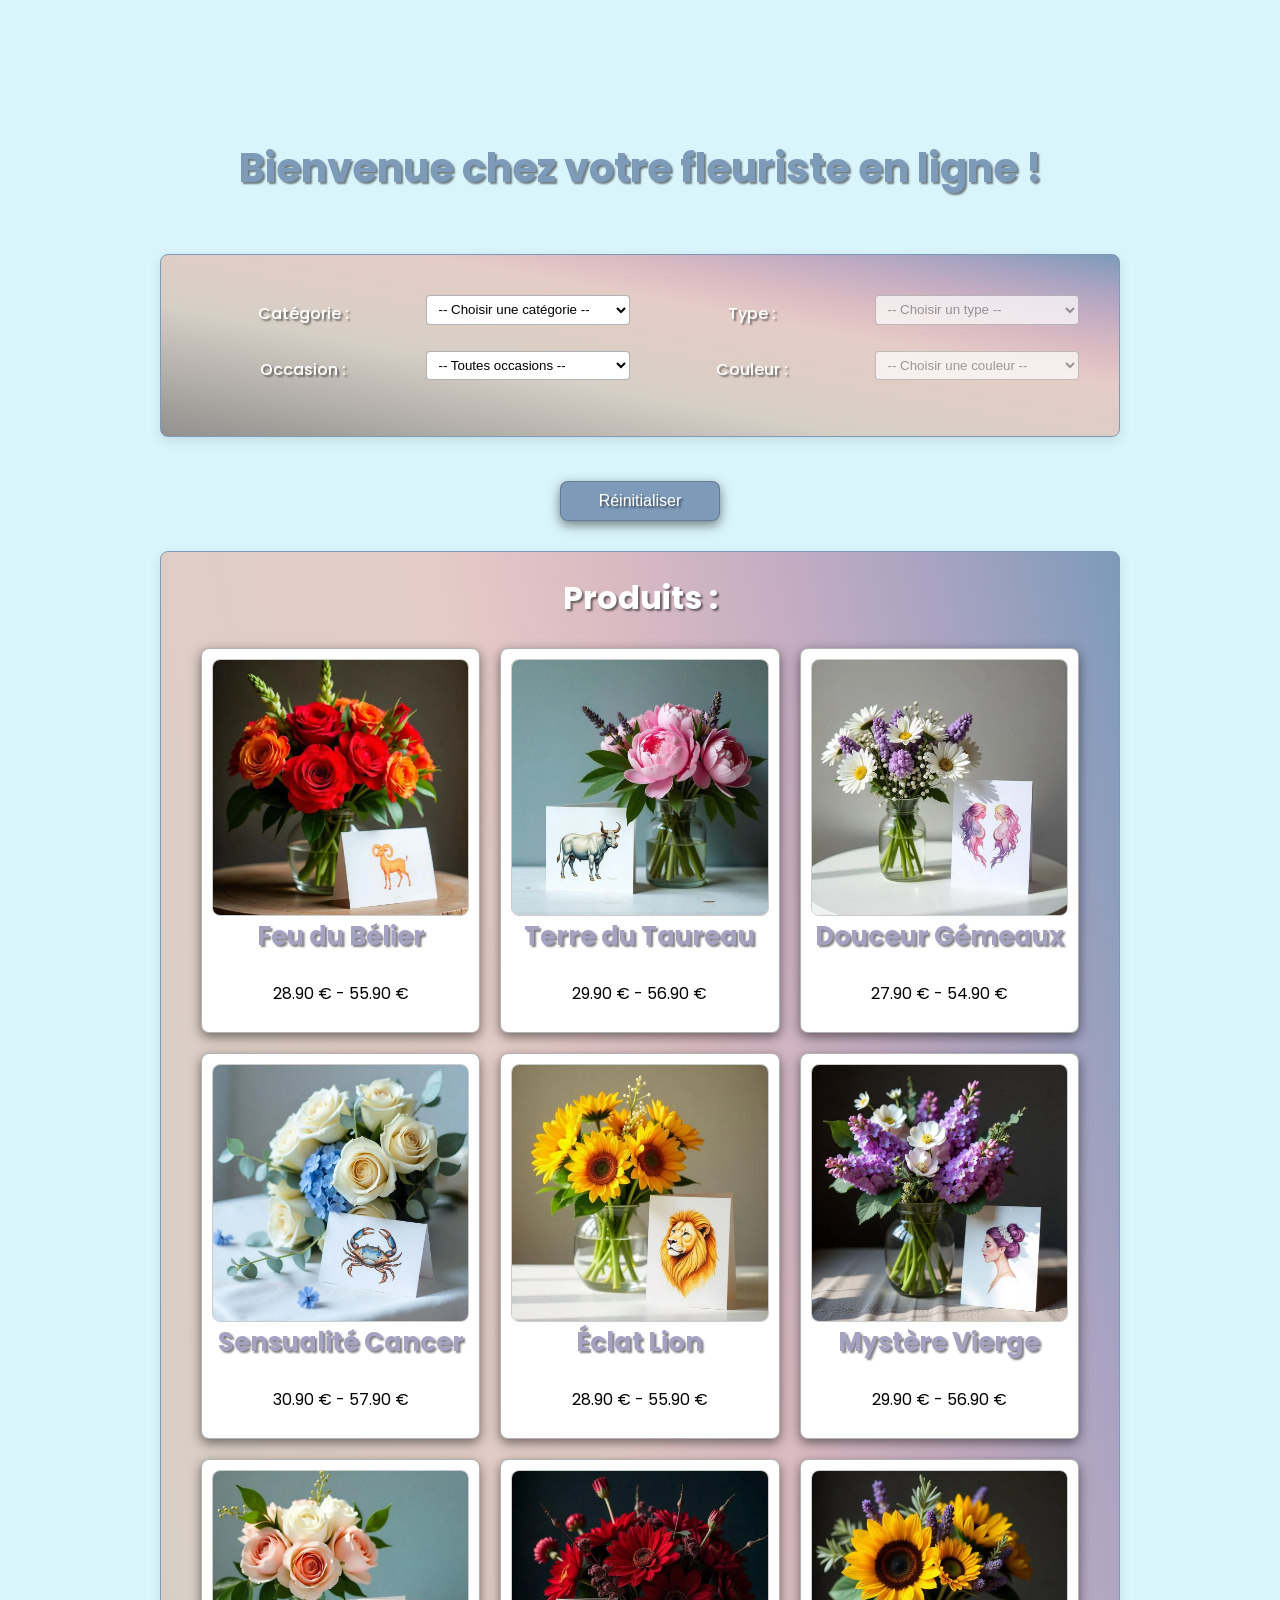
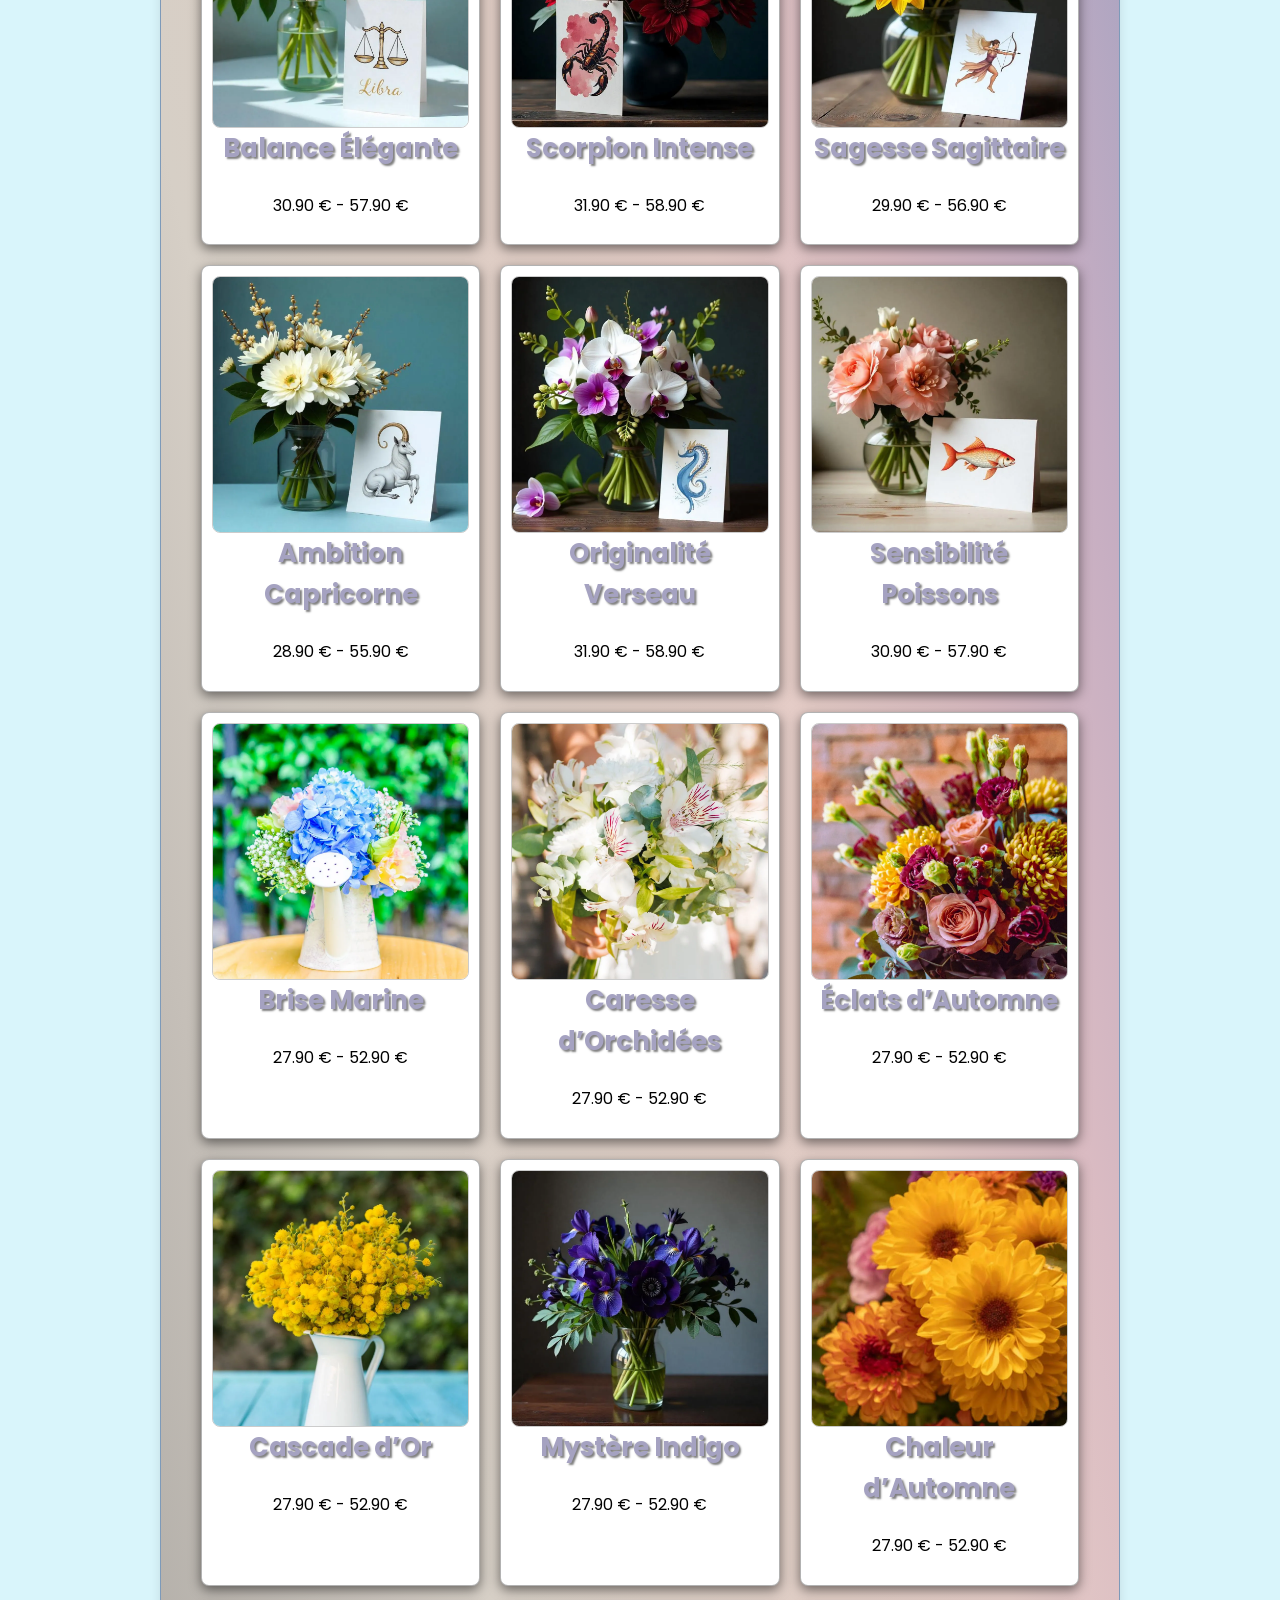
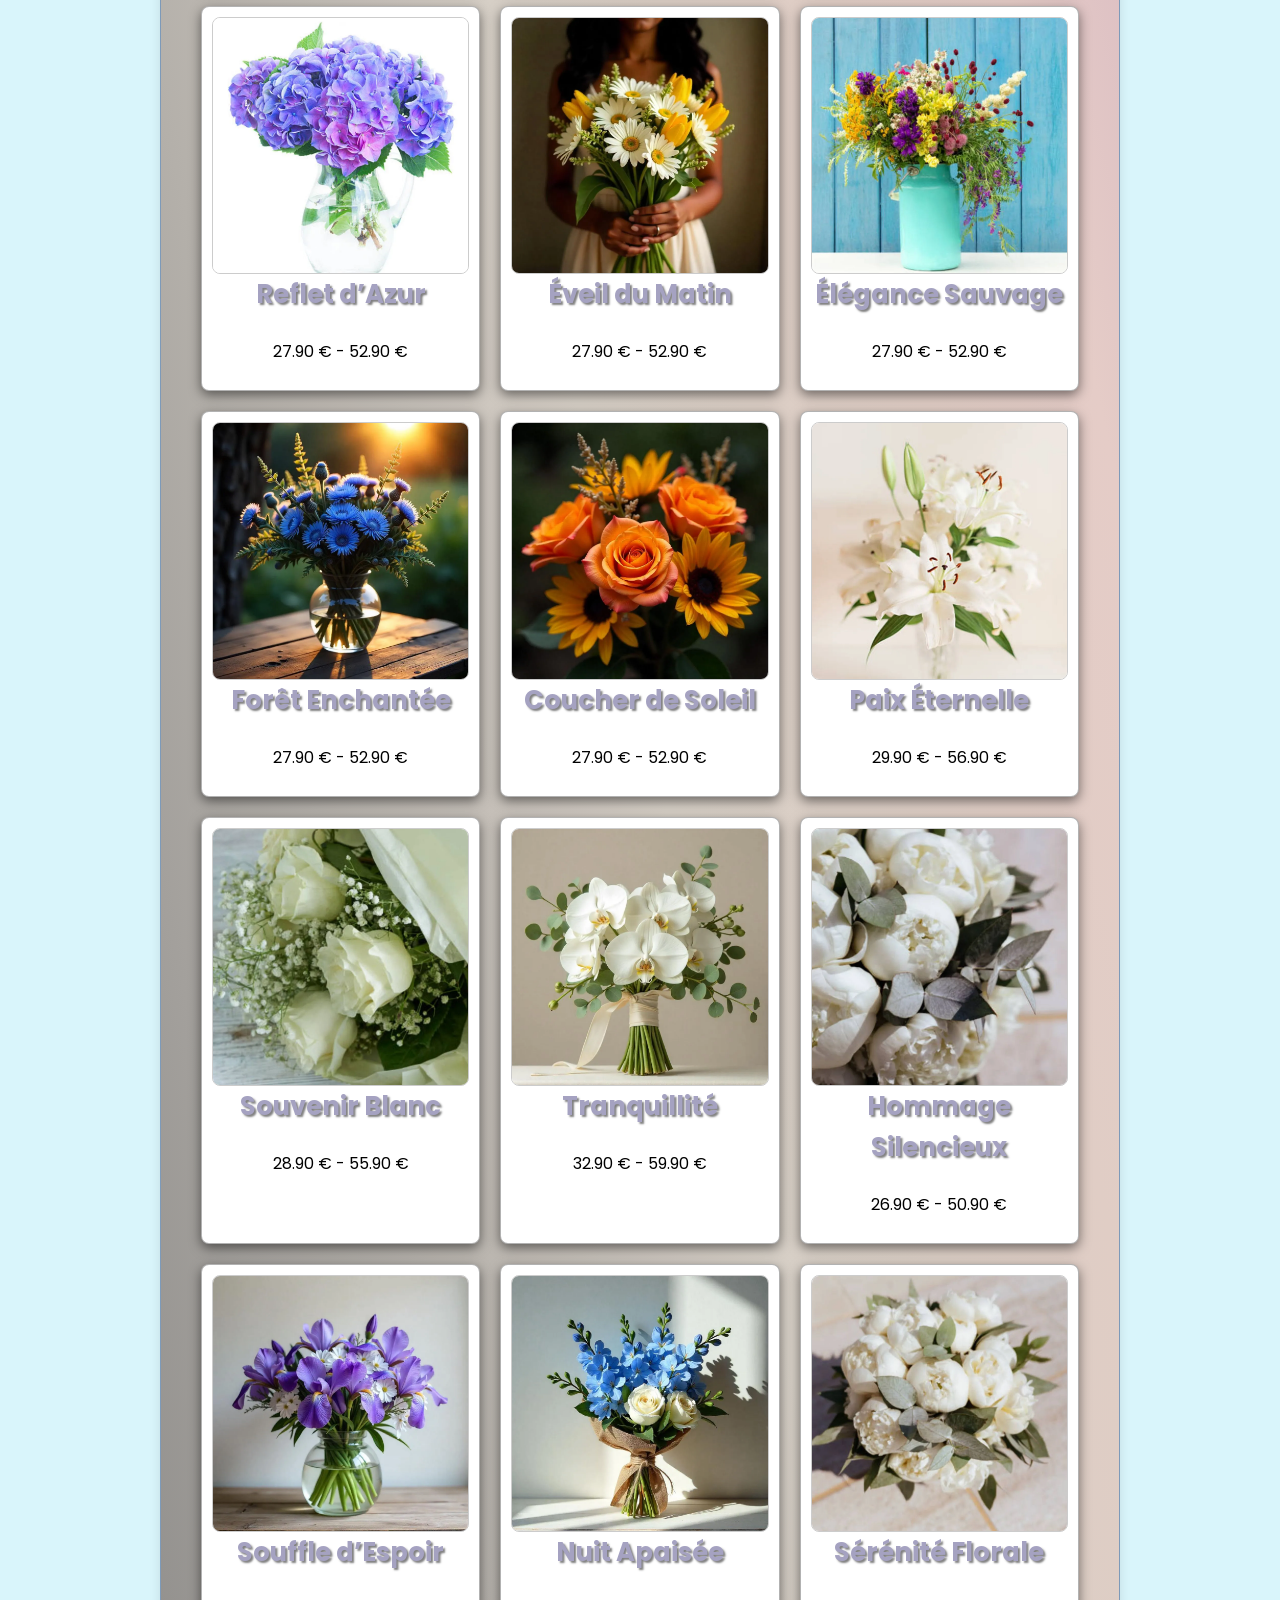
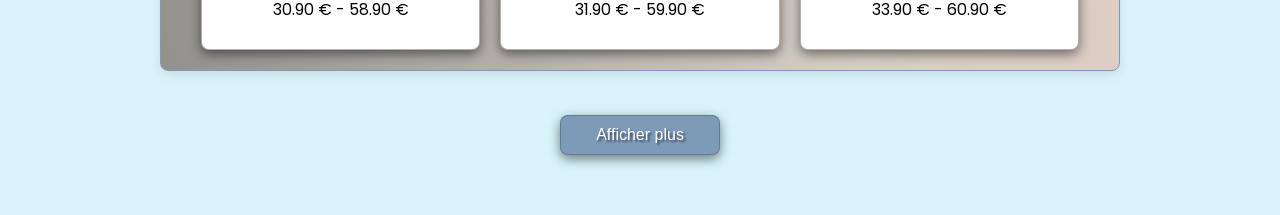
==== index.html @ d62748e7 "Initial commit" ====
<!DOCTYPE html>
<html lang="fr">

<head>
  <meta charset="UTF-8" />
  <meta name="viewport" content="width=device-width, initial-scale=1.0" />

  <!-- Favicons standards -->
  <link rel="icon" type="image/png" sizes="16x16" href="menu-img/favicon-16x16.png" />
  <link rel="icon" type="image/png" sizes="32x32" href="menu-img/favicon-32x32.png" />
  <link rel="icon" type="image/png" sizes="48x48" href="menu-img/favicon-48x48.png" />
  <link rel="icon" type="image/png" sizes="64x64" href="menu-img/favicon-64x64.png" />
  <link rel="icon" type="image/png" sizes="96x96" href="menu-img/favicon-96x96.png" />
  <link rel="icon" type="image/png" sizes="128x128" href="menu-img/favicon-128x128.png" />
  <link rel="icon" type="image/png" sizes="192x192" href="menu-img/favicon-192x192.png" />
  <link rel="icon" type="image/png" sizes="256x256" href="menu-img/favicon-256x256.png" />
  <link rel="icon" type="image/png" sizes="512x512" href="menu-img/favicon-512x512.png" />

  <!-- Apple Touch Icon pour iOS/iPadOS -->
  <link rel="apple-touch-icon" sizes="180x180" href="menu-img/apple-touch-icon.png" />

  <!-- Police -->
  <link rel="preconnect" href="https://fonts.googleapis.com" />
  <link rel="preconnect" href="https://fonts.gstatic.com" crossorigin />
  <link
    href="https://fonts.googleapis.com/css2?family=Poppins:ital,wght@0,100;0,200;0,300;0,400;0,500;0,600;0,700;0,800;0,900;1,100;1,200;1,300;1,400;1,500;1,600;1,700;1,800;1,900&display=swap"
    rel="stylesheet" />

  <title>Florilège - Accueil</title>

  <!-- Feuilles de style principales -->
  <link rel="stylesheet" href="style/header.css" />
  <link rel="stylesheet" href="style/base.css" />
  <link rel="stylesheet" href="style/filtre.css" />

  <!-- Thème saisonnier (CSS + JS) -->
  <script src="script/saisons.js"></script>
  <script>
    function getSeason(date = new Date()) {
      const month = date.getMonth();
      switch (month) {
        case 2:
        case 3:
        case 4:
          return 'printemps';
        case 5:
        case 6:
        case 7:
          return 'ete';
        case 8:
        case 9:
        case 10:
          return 'automne';
        default:
          return 'hiver';
      }
    }

    function chargerTheme(theme) {
      // Supprimer anciennes feuilles de style thème
      const anciensThemes = ['printemps', 'ete', 'automne', 'hiver'];
      anciensThemes.forEach(t => {
        const lien = document.getElementById(`theme-${t}`);
        if (lien) lien.remove();
        const scriptOld = document.getElementById(`script-${t}`);
        if (scriptOld) scriptOld.remove();
      });

      // Ajouter la feuille CSS du thème
      const link = document.createElement('link');
      link.rel = 'stylesheet';
      link.href = `style/${theme}.css`;
      link.id = `theme-${theme}`;
      document.head.appendChild(link);

      // Ajouter le script JS du thème (après DOMContentLoaded)
      window.addEventListener('DOMContentLoaded', () => {
        const script = document.createElement('script');
        script.src = `script/${theme}.js`;
        script.id = `script-${theme}`;
        document.body.appendChild(script);
      });
    }

    document.addEventListener('DOMContentLoaded', () => {
      const themeStocke = localStorage.getItem('theme-saison');
      const themeInitial = themeStocke || getSeason();
      chargerTheme(themeInitial);

      // Si tu as un select dans la navbar avec id 'select-theme'
      const selectTheme = document.getElementById('select-theme');
      if (selectTheme) {
        selectTheme.value = themeInitial;
        selectTheme.addEventListener('change', (e) => {
          const nouveauTheme = e.target.value;
          localStorage.setItem('theme-saison', nouveauTheme);
          chargerTheme(nouveauTheme);
        });
      }
    });
  </script>
</head>

<body class="filtre-container">

  <!-- Message JS désactivé -->
  <noscript>
    <style>
      .no-js-message {
        background-color: #ffd2d2;
        color: #990000;
        text-align: center;
        padding: 1em;
        font-weight: bold;
        font-family: sans-serif;
      }
    </style>
    <p class="no-js-message">⚠️ JavaScript est désactivé. Activez-le pour voir les produits et utiliser le site.</p>
  </noscript>

  <!-- Navbar -->
  <div id="injection-header"></div>

  <!-- Contenu principal -->
  <main role="main" class="section section-hidden">
    <!-- Titre principal -->
    <section class="section section-hidden section-intro">
      <h1>Bienvenue chez votre fleuriste en ligne !</h1>
    </section>

    <!-- Bloc filtre -->
    <section id="filtre-produit" class="section section-color section-filtre">
      <form id="form-filtre">

        <!-- Catégorie -->
        <label for="categorie">Catégorie :</label>
        <select id="categorie" name="categorie" required>
          <option value="">-- Choisir une catégorie --</option>
          <option value="fleurs_fraiches">Fleurs Fraîches</option>
          <option value="fleurs_sechees">Fleurs Séchées</option>
          <option value="plantes">Plantes</option>
          <option value="ambiance_bien_etre">Ambiance & bien être</option>
          <option value="gourmandises">Gourmandises</option>
        </select>

        <!-- Type -->
        <label for="type">Type :</label>
        <select id="type" name="type" disabled>
          <option value="">-- Choisir un type --</option>
        </select>

        <!-- Occasion -->
        <label for="occasion">Occasion :</label>
        <select id="occasion" name="occasion">
          <option value="">-- Toutes occasions --</option>
          <option value="anniversaire">Anniversaire</option>
          <option value="amour">Amour</option>
          <option value="mariage">Mariage</option>
          <option value="felicitations">Félicitations</option>
          <option value="naissance">Naissance</option>
          <option value="remerciements">Remerciements</option>
          <option value="noel">Noël</option>
          <option value="astrologie">Astrologie</option>
          <option value="idees_cadeau">Idées Cadeau</option>
          <option value="deuil">Deuil</option>
        </select>

        <!-- Couleur -->
        <label for="couleur">Couleur :</label>
        <select id="couleur" name="couleur" disabled>
          <option value="">-- Choisir une couleur --</option>
        </select>
      </form>
    </section>

    <section class="section section-hidden boutons-actions">
      <button type="button" id="btn-reset" class="btn btn-theme">Réinitialiser</button>
    </section>

    <!-- Résultats -->
    <section id="resultats" class="section section-color section-resultats">
      <h2>Produits :</h2>
      <div id="liste-produits"></div>
      <p id="message-aucun" style="display: none; color: red;">
        Aucun produit ne correspond à votre recherche.
      </p>
    </section>

    <!-- Afficher plus -->
    <section class="section section-hidden boutons-actions">
      <button type="button" id="btn-afficher-plus" class="btn btn-theme" style="display: none;">
        Afficher plus
      </button>
    </section>
  </main>

  <!-- Pied de page -->
  <footer></footer>

  <!-- Décor -->
  <div class="petal-container"></div>
  <div class="sunflower-container"></div>
  <div class="oak-leaf-container"></div>
  <div class="flake-container"></div>

  <!-- Scripts -->
  <script src="common.js"></script>
  <!-- Scripts Panier Navbar -->
  <script src="script/panier-navbar.js"></script>
  <!-- Scripts -->
  <script src="script/filtre.js"></script>
</body>

</html>
---- style/header.css ----
/* ===============================
  Navbar
=============================== */

.navbar {
  display: flex;
  align-items: center;
  justify-content: flex-start;
  gap: 1em;
  padding: 0.6em 1em;
  width: 100%;
  background-image: var(--bg-gradient);
  background-size: 100vw 100vh;
  background-position: top left;
  background-repeat: no-repeat;
  background-attachment: fixed;
  color: white;
  text-shadow: 2px 2px 2px rgba(0, 0, 0, 0.5);
  box-shadow: 0 4px 12px rgba(0, 0, 0, 0.5);
  position: fixed;
  top: 0;
  left: 0;
  z-index: 1000;
  flex-wrap: nowrap;
}

/* Colonne de gauche : juste le burger */
.zone-gauche {
  display: flex;
  flex-direction: column;
  justify-content: center;
  align-items: flex-start;
  flex-shrink: 0;
}

/* Burger */
.burger {
  font-size: 1.6rem;
  background: none;
  border: none;
  color: white;
  cursor: pointer;
  text-shadow: 2px 2px 2px rgba(0, 0, 0, 0.5);
}

/* Colonne de droite (logo + icônes en 2 lignes) */
.zone-droite {
  display: flex;
  flex-direction: column;
  flex-grow: 1;
  justify-content: center;
}

/* Ligne 1 : logo image + texte */
.ligne-haut {
  display: flex;
  align-items: center;
  gap: 0.6em;
  flex-wrap: wrap;
}

.logo-image img {
  height: 40px;
}

.logo-texte {
  font-size: 1.8em;
  font-weight: 600;
  color: white;
  text-decoration: none;
}

/* Ligne 2 : saisons + icônes */
.ligne-bas {
  display: flex;
  justify-content: flex-end;
  align-items: center;
  gap: 0.6em;
  flex-wrap: wrap;
  margin-top: 0.2em;
}

.selecteur-saison {
  display: flex;
  align-items: center;
  gap: 0.3em;
  font-size: 0.9em;
}

.selecteur-saison select {
  background-color: transparent;
  color: white;
  border: 1px solid rgba(255, 255, 255, 0.3);
  border-radius: 4px;
  padding: 0.35em 0.5em;
  font-size: 0.9em;
  text-shadow: 2px 2px 2px rgba(0, 0, 0, 0.5);
  cursor: pointer;
}

/* Icônes */
.icone-compte,
.icone-panier {
  font-size: 1.2em;
  color: white;
  text-decoration: none;
}

#compteur-panier {
  border: 1px solid #e0e0e0;
  color: white;
  font-weight: bold;
  border-radius: 50%;
  padding: 0.2em 0.6em;
  font-size: 0.9em;
}

/* ======= VERSION GRAND ÉCRAN > 615px ======= */
@media screen and (min-width: 616px) {
  .navbar {
    flex-direction: row;
    align-items: center;
  }

  .zone-droite {
    flex-direction: row;
    justify-content: space-between;
    align-items: center;
  }

  .ligne-haut {
    flex-direction: row;
    align-items: center;
    gap: 0.6em;
  }

  .ligne-bas {
    flex-direction: row;
    align-items: center;
    gap: 0.6em;
    margin-top: 0;
    /* supprime l'espacement vertical inutile */
  }
}

/* ======= VERSION PETIT ÉCRAN < 615px ======= */
@media screen and (max-width: 615px) {
  .navbar {
    flex-direction: row;
    align-items: stretch;
  }

  .zone-droite {
    flex-grow: 1;
    display: flex;
    flex-direction: column;
    justify-content: center;
  }

  .ligne-haut {
    display: flex;
    justify-content: flex-start;
    align-items: center;
    gap: 0.4em;
  }

  .ligne-bas {
    display: flex;
    justify-content: flex-end;
    align-items: center;
    gap: 0.6em;
    margin-top: 0.3em;
  }

  .logo-texte {
    font-size: 1.4em;
  }

  .selecteur-saison select {
    font-size: 0.85em;
    padding: 0.3em 0.5em;
  }
}

/* ===============================
  Menu latéral
=============================== */

.side-menu {
  position: fixed;
  top: 3.75rem;
  left: 0;
  width: 275px;
  height: calc(100% - 3.75rem);
  padding: 2rem 1rem;
  transform: translateX(0);
  transition: transform 0.3s ease;
  z-index: 999;
  box-shadow: 0 4px 12px rgba(0, 0, 0, 0.5);
}

.logo-menu {
  display: block;
  margin: 0 auto;
  max-width: 100%;
  /* ← ajuste cette valeur selon le rendu souhaité */
  max-height: 90px;
  height: auto;
}

.side-menu.hidden {
  transform: translateX(-100%);
}

.side-menu ul {
  padding: 0;
}

.side-menu li {
  margin-bottom: 1rem;
}

.side-menu a {
  display: block;
  /* ← AJOUTÉ */
  width: 100%;
  background: transparent;
  border: none;
  color: white;
  font-size: 1.2rem;
  text-align: center;
  padding: 0.5rem 1rem;
  cursor: pointer;
  text-decoration: none;
  transition: background 0.3s;
  text-shadow: 2px 2px 2px rgba(0, 0, 0, 0.5);
}

.side-menu a:hover {
  background-color: rgba(255, 255, 255, 0.1);
  border-radius: 8px;
}

@media screen and (max-width: 600px) {
  .side-menu {
    top: 3rem;
    height: calc(100% - 3rem);
  }
}

@media screen and (max-width: 500px) {
  .side-menu {
    width: 100%;
  }
}
---- style/base.css ----
:root {
  /* ===== Couleurs Générales ===== */
  --blanc: #ffffff;
  --noir: #000000;
  --gris-texte-principal: #333;
  --gris-texte-secondaire: #4b4b4b;
  --gris-foncé: #444;

  /* ===== Couleurs Boutons & Alerte ===== */
  --btn-texte: #ffffff;
  --btn-fond: #000000;
  /* à ajuster selon ton thème */
  --btn-hover-border: rgba(0, 0, 0, 0.4);
  --btn-border: rgba(0, 0, 0, 0.2);

  --popup-bg: #ffd2d2;
  --popup-texte: #990000;
  --popup-btn-bg: #990000;
  --popup-btn-hover: #cc0000;
  --popup-border: #990000;

  /* ===== Ombres ===== */
  --box-shadow-standard: 0 4px 12px rgba(0, 0, 0, 0.5);
  --box-shadow-clair: 0 4px 12px rgba(0, 0, 0, 0.1);
  --text-shadow: 2px 2px 2px rgba(0, 0, 0, 0.5);

  /* ===== Fontes & Texte ===== */
  --font-family-base: 'Poppins', sans-serif;
  --font-size-base: 16px;
  --line-height-base: 1.6;

  --h1-size: 2.5rem;
  --h2-size: 2rem;
  --h3-size: 1.6rem;
  --h4-size: 1.3rem;
  --h5-size: 1.1rem;
  --h6-size: 1rem;

  /* ===== Spacing & Layout ===== */
  --body-padding: 1rem;
  --main-max-width: 1000px;
  --section-padding: 20px;
  --section-radius: 8px;
  --table-padding-cell: 0.8rem 1rem;
  --btn-height: 40px;
  --btn-padding: 8px 16px;
  --gap-standard: 20px;
  --margin-h1-top: 6rem;
  --margin-h-bottom: 1.5rem;
  --margin-p-bottom: 1rem;
  --margin-table-top: 1.5rem;

  /* ===== Border Radius ===== */
  --radius-small: 6px;
  --radius-medium: 8px;

  /* ===== Responsive Breakpoints ===== */
  --breakpoint-large: 1000px;
  --breakpoint-medium: 768px;
  --breakpoint-small: 500px;

  /* ===== Autres ===== */
  --transition-btn: box-shadow 0.3s ease, border-color 0.3s ease, transform 0.2s ease, background-color 0.3s ease;
  --transition-opacity: opacity 0.4s ease;
}

/* ===============================
   BASE CSS COMMUN À TOUT LE SITE
================================== */

/* ----- Variables CSS ----- */
:root {
  /* Couleurs principales */
  --blanc: #ffffff;
  --noir: #000000;

  /* Couleurs de texte/thème */
  --theme-texte: #333;
  --texte-gris-foncé: #4b4b4b;

  /* Ombres */
  --box-shadow-standard: 0 4px 12px rgba(0, 0, 0, 0.5);
  --text-shadow: 2px 2px 2px rgba(0, 0, 0, 0.5);

  /* Padding */
  --body-padding: 1rem;
}

/* ----- Reset de base ----- */
* {
  margin: 0;
  padding: 0;
  box-sizing: border-box;
}

/* ----- Corps de page ----- */
body {
  font-family: 'Poppins', sans-serif;
  color: var(--theme-texte, #333);
  font-size: 16px;
  line-height: 1.6;
  margin: 0;
  padding: 0 20px;
  display: flex;
  flex-direction: column;
  align-items: center;
}

/* Main centré et contenu fluide */
main {
  width: 100%;
  max-width: 1000px;
  margin: 40px auto;
}

/* Section générique pour toutes les sections */
.section {
  width: 100%;
  max-width: 1000px;
  margin: 0 auto 10px;
  padding: 20px;
  border-radius: 8px;
  text-align: center;
}

.section-color {
  box-shadow: 0 4px 12px rgba(0, 0, 0, 0.1);
}

.section-hidden {
  background: transparent;
  border: none;
  box-shadow: none;
}

/* ----- Titres ----- */
h1,
h2,
h3,
h4,
h5,
h6 {
  text-align: center;
  margin-bottom: 1.5rem;
  text-shadow: 2px 2px 2px rgba(0, 0, 0, 0.5);
}

h1 {
  font-size: 2.5rem;
  margin-top: 6rem;
}

h2 {
  font-size: 2rem;
}

h3 {
  font-size: 1.6rem;
}

h4 {
  font-size: 1.3rem;
}

h5 {
  font-size: 1.1rem;
}

h6 {
  font-size: 1rem;
}

/* ----- Paragraphes et texte ----- */
p {
  margin-bottom: 1rem;
}

/* ----- Classes utilitaires ----- */
.weight-100 {
  font-weight: 100;
}

.weight-200 {
  font-weight: 200;
}

.weight-300 {
  font-weight: 300;
}

.weight-400 {
  font-weight: 400;
}

.weight-500 {
  font-weight: 500;
}

.weight-600 {
  font-weight: 600;
}

.weight-700 {
  font-weight: 700;
}

.weight-800 {
  font-weight: 800;
}

.weight-900 {
  font-weight: 900;
}

.italic {
  font-style: italic;
}

/* ----- Listes ----- */
ul,
ol {
  list-style: none;
  /* Pour éviter l'indentation laissée par défaut */
  padding-left: 0;
  /* Pour un rendu net */
  margin-left: 0;
}

/* ----- Liens ----- */
a {
  text-decoration: none;
  cursor: pointer;
}

/* ================================
   Tableau de base
================================== */
.table-tarifs {
  width: 100%;
  border-collapse: separate;
  border-spacing: 0;
  margin-top: 1.5rem;
  font-size: 1rem;
  border-radius: 8px;
  overflow: hidden;
  box-shadow: 0 4px 12px rgba(0, 0, 0, 0.5);
}

.table-tarifs thead {
  color: white;
  text-align: center;
  text-shadow: 2px 2px 2px rgba(0, 0, 0, 0.5);
}

.table-tarifs tbody tr {
  color: #444;
  text-align: center;
}

.table-tarifs th,
.table-tarifs td {
  padding: 0.8rem 1rem;
  text-align: center;
  vertical-align: middle;
}

/* Coins arrondis */
.table-tarifs tr:first-child th:first-child {
  border-top-left-radius: 8px;
}

.table-tarifs tr:first-child th:last-child {
  border-top-right-radius: 8px;
}

.table-tarifs tr:last-child td:first-child {
  border-bottom-left-radius: 8px;
}

.table-tarifs tr:last-child td:last-child {
  border-bottom-right-radius: 8px;
}

/* Responsive */
@media screen and (max-width: 768px) {
  .table-tarifs {
    width: 100%;
    border-collapse: collapse;
  }

  .table-tarifs thead {
    display: none;
  }

  .table-tarifs tr {
    display: block;
    margin-bottom: 1em;
    border-bottom: 1px solid #ddd;
    padding-bottom: 1em;
  }

  .table-tarifs td {
    display: flex;
    justify-content: space-between;
    align-items: center;
    padding-left: 1rem;
    padding-right: 1rem;
    border: none;
    width: 100%;
  }

  .table-tarifs td::before {
    content: attr(data-label);
    font-weight: bold;
    flex: 1;
    text-align: left;
    padding-right: 1em;
  }

  .table-tarifs td img {
    max-width: 60px;
    height: auto;
  }
}

@media screen and (max-width: 500px) {
  .table-tarifs thead {
    display: none;
  }

  .table-tarifs,
  .table-tarifs tbody,
  .table-tarifs tr,
  .table-tarifs td {
    display: block;
    width: 100%;
  }

  .table-tarifs tr {
    margin-bottom: 1rem;
    border-radius: 8px;
    padding: 1em;
    box-shadow: var(--ombre-portee, 0 2px 8px rgba(0, 0, 0, 0.2));
  }

  .table-tarifs td {
    display: flex;
    justify-content: flex-start;
    align-items: center;
    padding: 0.4em 0;
    position: relative;
  }

  .table-tarifs td::before {
    content: attr(data-label);
    font-weight: 500;
    flex: 0 0 40%;
    text-align: right;
    margin-right: 0.5rem;
  }

  .table-tarifs input[type="number"] {
    width: 70px;
  }

  .table-tarifs img {
    max-width: 80px;
    height: auto;
    border-radius: 8px;
    margin: 0;
    box-shadow: none;
    border: none;
  }
}

/* ----- Boutons génériques ----- */
.btn {
  display: flex;
  justify-content: center;
  align-items: center;
  padding: 8px 16px;
  height: 40px;
  color: white;
  text-shadow: 2px 2px 2px rgba(0, 0, 0, 0.5);
  text-align: center;
  border-radius: 8px;
  font-size: 1rem;
  border: 1px solid rgba(0, 0, 0, 0.2);
  box-shadow: 0 4px 12px rgba(0, 0, 0, 0.5);
  cursor: pointer;
  transition: box-shadow 0.3s ease, border-color 0.3s ease, transform 0.2s ease, background-color 0.3s ease;
}

.btn:hover {
  transform: translateY(-2px);
  box-shadow: 0 4px 12px rgba(0, 0, 0, 0.5);
  border-color: rgba(0, 0, 0, 0.4);
}


/* ----- Conteneur de boutons ----- */
.boutons-actions {
  display: flex;
  justify-content: center;
  gap: 20px;
  margin-top: 1.5rem;
  flex-wrap: nowrap;
  align-items: center;
}

.boutons-actions .btn {
  min-width: 160px;
  width: auto;
}

/* Responsive  */
@media (max-width: 1000px) {
  .boutons-actions {
    flex-direction: column;
    align-items: center;
    gap: 1rem;
  }

  .boutons-actions .btn {
    min-width: auto;
    width: 100%;
    max-width: 300px;
  }
}

/* Petits écrans (≤ 768px) */
@media (max-width: 768px) {
  .boutons-actions {
    align-items: stretch;
  }

  .boutons-actions .btn {
    max-width: none;
  }
}

/* Mobiles (≤ 500px) */
@media (max-width: 500px) {
  .boutons-actions .btn {
    padding: 12px 20px;
    font-size: 1.1rem;
    width: 100%;
  }
}

/* ----- Images ----- */
.section img {
  max-width: 100%;
  height: auto;
  display: block;
  margin: 2em auto;
  border-radius: 8px;
  box-shadow: 0 4px 12px rgba(0, 0, 0, 0.5);
}

/* ==============================
  Formulaire de paiement
================================= */

/* ---- Étiquettes ---- */
form label {
  display: block;
  margin-bottom: 0.5rem;
  font-weight: 500;
}

/* ---- Champs de formulaire ---- */
form input,
form select,
form textarea {
  width: 100%;
  padding: 0.6rem;
  margin-bottom: 1rem;
  border: 1px solid rgba(0, 0, 0, 0.2);
  border-radius: 8px;
}

/* =============================
   Message Popup
=============================== */
.custom-alert {
  position: fixed;
  top: 30px;
  left: 50%;
  transform: translateX(-50%);
  background-color: #ffd2d2;
  color: #990000;
  padding: 1rem 2rem;
  border-radius: 8px;
  border: 1px solid #990000;
  font-weight: bold;
  z-index: 9999;
  opacity: 0;
  transition: opacity 0.4s ease;
}

.custom-alert.visible {
  opacity: 1;
}

.custom-alert .btn {
  padding: 0.5rem 1rem;
  background-color: #990000;
  color: white;
  border: none;
  border-radius: 6px;
  cursor: pointer;
  font-weight: bold;
  transition: background-color 0.3s ease;
}

.custom-alert .btn:hover {
  background-color: #cc0000;
}

.custom-alert .alert-buttons {
  display: flex;
  justify-content: center;
  gap: 1rem;
  margin-top: 1rem;
}

@media (max-width: 768px) {
  .custom-alert .alert-buttons {
    flex-direction: column;
    align-items: center;
  }

  .custom-alert .btn {
    width: 100%;
    max-width: 200px;
  }
}

/* =============================
   Responsive
=============================== */

@media (max-width: 768px) {
  main {
    padding: 1rem;
  }

  h1,
  h2 {
    text-align: center;
  }

  .page-fiche main.fiche-produit-wrapper {
    flex-direction: column;
    align-items: center;
  }

  .page-fiche .product-image,
  .page-fiche .product-details {
    flex: 1 1 100%;
    max-width: 100%;
  }
}
---- style/filtre.css ----
/* ============================
   FORMULAIRE DE FILTRE PRODUITS
============================ */

.section-filtre form {
  max-width: 1000px;
  margin: 0 auto;
  padding: 20px;
  display: grid;
  grid-template-columns: repeat(4, 1fr);
  gap: 10px 20px;
  align-items: center;
  border-radius: 8px;
}

.section-filtre label {
  font-weight: 500;
  text-align: center;
  color: white;
  text-shadow: 2px 2px 2px rgba(0, 0, 0, 0.5);
}

.section-filtre select {
  width: 100%;
  padding: 5px;
  box-sizing: border-box;
}

#form-filtre select {
  border: 1px solid rgba(0, 0, 0, 0.3);
  border-radius: 4px;
  padding: 0.4em 0.6em;
  background: white;
}

/* ============================
   RÉSULTATS DES PRODUITS
============================ */

.section-resultats #liste-produits {
  margin-top: 20px;
  display: grid;
  grid-template-columns: repeat(auto-fill, minmax(240px, 1fr));
  gap: 20px;
  padding: 0 20px;
}

.section-resultats #liste-produits a {
  color: black;
  text-decoration: none;
  display: block;
  border: 1px solid rgba(0, 0, 0, 0.3);
}

.section-resultats .produit {
  border: 1px solid #ddd;
  padding: 10px;
  background: white;
  border-radius: 8px;
  box-shadow: 0 4px 12px rgba(0, 0, 0, 0.5);
  transition: transform 0.3s ease, box-shadow 0.3s ease;
}

.section-resultats .produit:hover {
  transform: scale(1.03);
  box-shadow: 0 6px 16px rgba(0, 0, 0, 0.2);
}

.section-resultats .produit img {
  max-width: 100%;
  border-radius: 8px;
  border: 1px solid #e0e0e0;
  border: 1px solid rgba(0, 0, 0, 0.2);
  margin: 0 !important;
  box-shadow: none !important;
}

.section-resultats #message-aucun {
  font-weight: bold;
  margin-top: 20px;
  color: red;
}

/* ============================
   RESPONSIVE DESIGN
============================ */

@media (max-width: 1024px),
(max-width: 768px),
(max-width: 480px) {
  .section-filtre form {
    grid-template-columns: 1fr;
    gap: 10px 0;
    padding: 0 20px;
    margin: 20px auto;
  }

  .section-filtre label {
    font-weight: 500;
    text-align: left;
  }

  .section-filtre select {
    width: 100%;
  }
}
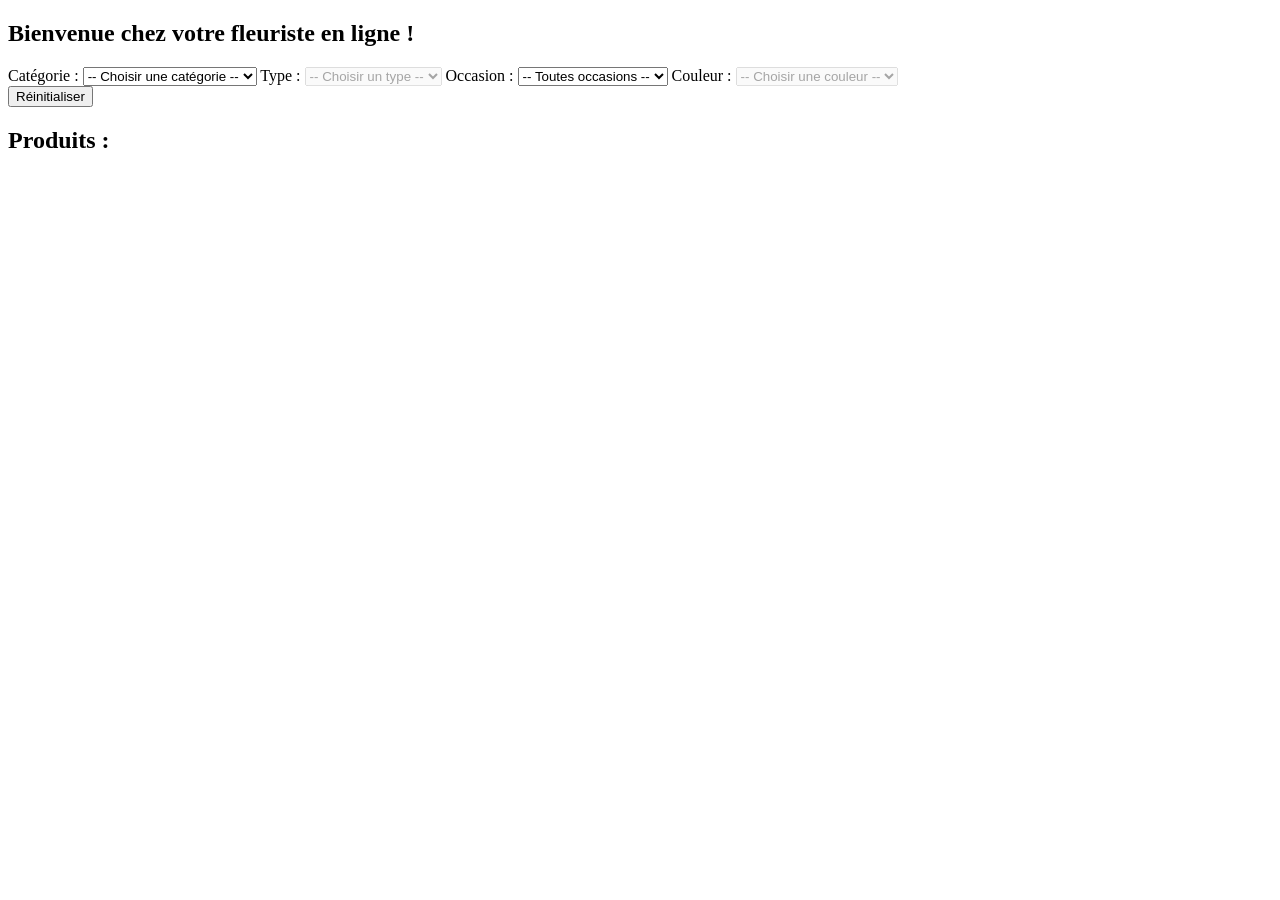
==== commit 2426831a: "Mise à jour des liens en chemins absolus" ====
--- a/index.html
+++ b/index.html
@@ -6,18 +6,18 @@
   <meta name="viewport" content="width=device-width, initial-scale=1.0" />
 
   <!-- Favicons standards -->
-  <link rel="icon" type="image/png" sizes="16x16" href="menu-img/favicon-16x16.png" />
-  <link rel="icon" type="image/png" sizes="32x32" href="menu-img/favicon-32x32.png" />
-  <link rel="icon" type="image/png" sizes="48x48" href="menu-img/favicon-48x48.png" />
-  <link rel="icon" type="image/png" sizes="64x64" href="menu-img/favicon-64x64.png" />
-  <link rel="icon" type="image/png" sizes="96x96" href="menu-img/favicon-96x96.png" />
-  <link rel="icon" type="image/png" sizes="128x128" href="menu-img/favicon-128x128.png" />
-  <link rel="icon" type="image/png" sizes="192x192" href="menu-img/favicon-192x192.png" />
-  <link rel="icon" type="image/png" sizes="256x256" href="menu-img/favicon-256x256.png" />
-  <link rel="icon" type="image/png" sizes="512x512" href="menu-img/favicon-512x512.png" />
+  <link rel="icon" type="image/png" sizes="16x16" href="/florilege/menu-img/favicon-16x16.png" />
+  <link rel="icon" type="image/png" sizes="32x32" href="/florilege/menu-img/favicon-32x32.png" />
+  <link rel="icon" type="image/png" sizes="48x48" href="/florilege/menu-img/favicon-48x48.png" />
+  <link rel="icon" type="image/png" sizes="64x64" href="/florilege/menu-img/favicon-64x64.png" />
+  <link rel="icon" type="image/png" sizes="96x96" href="/florilege/menu-img/favicon-96x96.png" />
+  <link rel="icon" type="image/png" sizes="128x128" href="/florilege/menu-img/favicon-128x128.png" />
+  <link rel="icon" type="image/png" sizes="192x192" href="/florilege/menu-img/favicon-192x192.png" />
+  <link rel="icon" type="image/png" sizes="256x256" href="/florilege/menu-img/favicon-256x256.png" />
+  <link rel="icon" type="image/png" sizes="512x512" href="/florilege/menu-img/favicon-512x512.png" />
 
   <!-- Apple Touch Icon pour iOS/iPadOS -->
-  <link rel="apple-touch-icon" sizes="180x180" href="menu-img/apple-touch-icon.png" />
+  <link rel="apple-touch-icon" sizes="180x180" href="/florilege/menu-img/apple-touch-icon.png" />
 
   <!-- Police -->
   <link rel="preconnect" href="https://fonts.googleapis.com" />
@@ -29,12 +29,12 @@
   <title>Florilège - Accueil</title>
 
   <!-- Feuilles de style principales -->
-  <link rel="stylesheet" href="style/header.css" />
-  <link rel="stylesheet" href="style/base.css" />
-  <link rel="stylesheet" href="style/filtre.css" />
+  <link rel="stylesheet" href="/florilege/style/header.css" />
+  <link rel="stylesheet" href="/florilege/style/base.css" />
+  <link rel="stylesheet" href="/florilege/style/filtre.css" />
 
   <!-- Thème saisonnier (CSS + JS) -->
-  <script src="script/saisons.js"></script>
+  <script src="/florilege/script/saisons.js"></script>
   <script>
     function getSeason(date = new Date()) {
       const month = date.getMonth();
@@ -69,14 +69,14 @@
       // Ajouter la feuille CSS du thème
       const link = document.createElement('link');
       link.rel = 'stylesheet';
-      link.href = `style/${theme}.css`;
+      link.href = `/florilege/style/${theme}.css`;
       link.id = `theme-${theme}`;
       document.head.appendChild(link);
 
       // Ajouter le script JS du thème (après DOMContentLoaded)
       window.addEventListener('DOMContentLoaded', () => {
         const script = document.createElement('script');
-        script.src = `script/${theme}.js`;
+        script.src = `/florilege/script/${theme}.js`;
         script.id = `script-${theme}`;
         document.body.appendChild(script);
       });
@@ -206,9 +206,9 @@
   <!-- Scripts -->
   <script src="common.js"></script>
   <!-- Scripts Panier Navbar -->
-  <script src="script/panier-navbar.js"></script>
+  <script src="/florilege/script/panier-navbar.js"></script>
   <!-- Scripts -->
-  <script src="script/filtre.js"></script>
+  <script src="/florilege/script/filtre.js"></script>
 </body>
 
 </html>
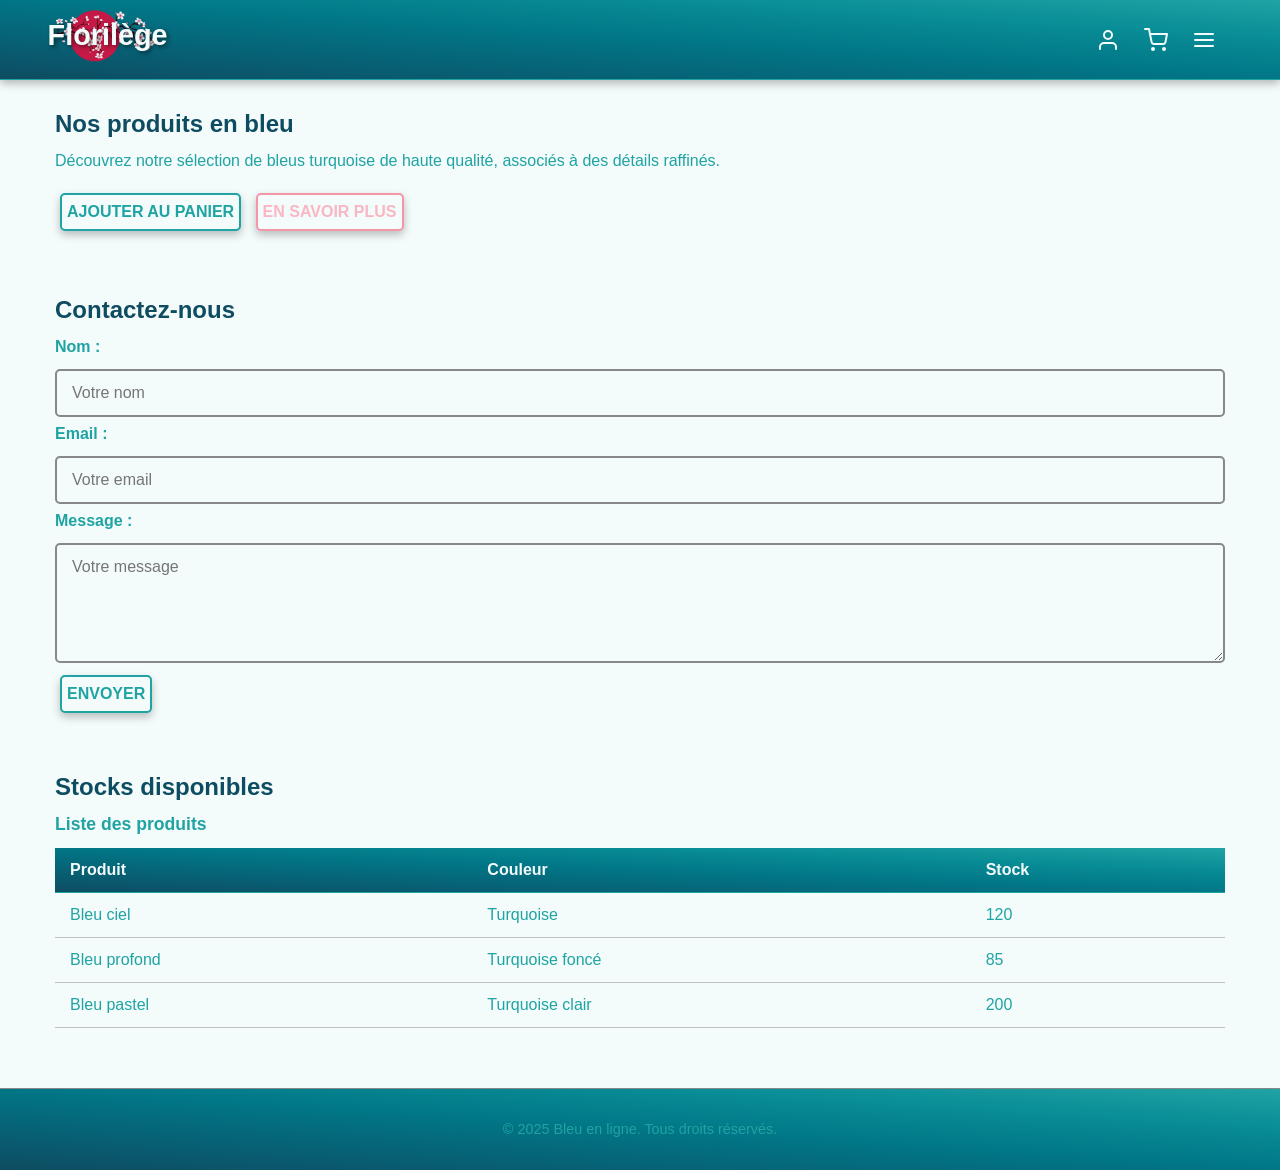
==== commit 9d928bc4: "Initial commit: projet Florilege" ====
--- a/index.html
+++ b/index.html
@@ -2,213 +2,148 @@
 <html lang="fr">
 
 <head>
-  <meta charset="UTF-8" />
-  <meta name="viewport" content="width=device-width, initial-scale=1.0" />
-
-  <!-- Favicons standards -->
-  <link rel="icon" type="image/png" sizes="16x16" href="/florilege/menu-img/favicon-16x16.png" />
-  <link rel="icon" type="image/png" sizes="32x32" href="/florilege/menu-img/favicon-32x32.png" />
-  <link rel="icon" type="image/png" sizes="48x48" href="/florilege/menu-img/favicon-48x48.png" />
-  <link rel="icon" type="image/png" sizes="64x64" href="/florilege/menu-img/favicon-64x64.png" />
-  <link rel="icon" type="image/png" sizes="96x96" href="/florilege/menu-img/favicon-96x96.png" />
-  <link rel="icon" type="image/png" sizes="128x128" href="/florilege/menu-img/favicon-128x128.png" />
-  <link rel="icon" type="image/png" sizes="192x192" href="/florilege/menu-img/favicon-192x192.png" />
-  <link rel="icon" type="image/png" sizes="256x256" href="/florilege/menu-img/favicon-256x256.png" />
-  <link rel="icon" type="image/png" sizes="512x512" href="/florilege/menu-img/favicon-512x512.png" />
-
-  <!-- Apple Touch Icon pour iOS/iPadOS -->
-  <link rel="apple-touch-icon" sizes="180x180" href="/florilege/menu-img/apple-touch-icon.png" />
-
-  <!-- Police -->
-  <link rel="preconnect" href="https://fonts.googleapis.com" />
-  <link rel="preconnect" href="https://fonts.gstatic.com" crossorigin />
-  <link
-    href="https://fonts.googleapis.com/css2?family=Poppins:ital,wght@0,100;0,200;0,300;0,400;0,500;0,600;0,700;0,800;0,900;1,100;1,200;1,300;1,400;1,500;1,600;1,700;1,800;1,900&display=swap"
-    rel="stylesheet" />
-
-  <title>Florilège - Accueil</title>
-
-  <!-- Feuilles de style principales -->
-  <link rel="stylesheet" href="/florilege/style/header.css" />
-  <link rel="stylesheet" href="/florilege/style/base.css" />
-  <link rel="stylesheet" href="/florilege/style/filtre.css" />
-
-  <!-- Thème saisonnier (CSS + JS) -->
-  <script src="/florilege/script/saisons.js"></script>
-  <script>
-    function getSeason(date = new Date()) {
-      const month = date.getMonth();
-      switch (month) {
-        case 2:
-        case 3:
-        case 4:
-          return 'printemps';
-        case 5:
-        case 6:
-        case 7:
-          return 'ete';
-        case 8:
-        case 9:
-        case 10:
-          return 'automne';
-        default:
-          return 'hiver';
-      }
-    }
-
-    function chargerTheme(theme) {
-      // Supprimer anciennes feuilles de style thème
-      const anciensThemes = ['printemps', 'ete', 'automne', 'hiver'];
-      anciensThemes.forEach(t => {
-        const lien = document.getElementById(`theme-${t}`);
-        if (lien) lien.remove();
-        const scriptOld = document.getElementById(`script-${t}`);
-        if (scriptOld) scriptOld.remove();
-      });
-
-      // Ajouter la feuille CSS du thème
-      const link = document.createElement('link');
-      link.rel = 'stylesheet';
-      link.href = `/florilege/style/${theme}.css`;
-      link.id = `theme-${theme}`;
-      document.head.appendChild(link);
-
-      // Ajouter le script JS du thème (après DOMContentLoaded)
-      window.addEventListener('DOMContentLoaded', () => {
-        const script = document.createElement('script');
-        script.src = `/florilege/script/${theme}.js`;
-        script.id = `script-${theme}`;
-        document.body.appendChild(script);
-      });
-    }
-
-    document.addEventListener('DOMContentLoaded', () => {
-      const themeStocke = localStorage.getItem('theme-saison');
-      const themeInitial = themeStocke || getSeason();
-      chargerTheme(themeInitial);
-
-      // Si tu as un select dans la navbar avec id 'select-theme'
-      const selectTheme = document.getElementById('select-theme');
-      if (selectTheme) {
-        selectTheme.value = themeInitial;
-        selectTheme.addEventListener('change', (e) => {
-          const nouveauTheme = e.target.value;
-          localStorage.setItem('theme-saison', nouveauTheme);
-          chargerTheme(nouveauTheme);
-        });
-      }
-    });
-  </script>
+    <meta charset="UTF-8">
+    <meta name="viewport" content="width=device-width, initial-scale=1.0">
+    <title>Site de vente de bleu</title>
+    <link rel="stylesheet" href="./assets/styles/css/app.css">
 </head>
 
-<body class="filtre-container">
+<body>
+    <!-- ========================= -->
+    <!-- HEADER -->
+    <!-- ========================= -->
+    <header class="header">
+        <div class="container">
+            <!-- Logo et nom -->
+            <div class="logo">
+                <a href="./index.html" class="logo-link">
+                    <img src="./assets/images/logo/logo.png" alt="Logo Florilège" class="logo-img">
+                    <span class="logo-text">Florilège</span>
+                </a>
+            </div>
 
-  <!-- Message JS désactivé -->
-  <noscript>
-    <style>
-      .no-js-message {
-        background-color: #ffd2d2;
-        color: #990000;
-        text-align: center;
-        padding: 1em;
-        font-weight: bold;
-        font-family: sans-serif;
-      }
-    </style>
-    <p class="no-js-message">⚠️ JavaScript est désactivé. Activez-le pour voir les produits et utiliser le site.</p>
-  </noscript>
+            <!-- Navigation et boutons -->
+            <nav class="nav" aria-label="Navigation principale">
+                <button class="nav-btn" aria-label="Connexion / Inscription">
+                    <svg class="icon" xmlns="http://www.w3.org/2000/svg" width="24" height="24" viewBox="0 0 24 24"
+                        fill="none" stroke="currentColor" stroke-width="2" stroke-linecap="round"
+                        stroke-linejoin="round" aria-hidden="true">
+                        <path d="M20 21v-2a4 4 0 0 0-4-4H8a4 4 0 0 0-4 4v2"></path>
+                        <circle cx="12" cy="7" r="4"></circle>
+                    </svg>
+                    <span class="btn-text">Connexion</span>
+                </button>
 
-  <!-- Navbar -->
-  <div id="injection-header"></div>
+                <button class="nav-btn" aria-label="Panier">
+                    <svg class="icon" xmlns="http://www.w3.org/2000/svg" width="24" height="24" viewBox="0 0 24 24"
+                        fill="none" stroke="currentColor" stroke-width="2" stroke-linecap="round"
+                        stroke-linejoin="round" aria-hidden="true">
+                        <circle cx="9" cy="21" r="1"></circle>
+                        <circle cx="20" cy="21" r="1"></circle>
+                        <path d="M1 1h4l2.68 13.39a2 2 0 0 0 2 1.61h9.72a2 2 0 0 0 2-1.61L23 6H6"></path>
+                    </svg>
+                    <span class="btn-text">Panier</span>
+                </button>
 
-  <!-- Contenu principal -->
-  <main role="main" class="section section-hidden">
-    <!-- Titre principal -->
-    <section class="section section-hidden section-intro">
-      <h1>Bienvenue chez votre fleuriste en ligne !</h1>
+                <div class="menu">
+                    <button class="nav-btn menu-toggle" aria-label="Menu" aria-expanded="false"
+                        aria-controls="main-menu">
+                        <svg class="icon" xmlns="http://www.w3.org/2000/svg" width="24" height="24" viewBox="0 0 24 24"
+                            fill="none" stroke="currentColor" stroke-width="2" stroke-linecap="round"
+                            stroke-linejoin="round" aria-hidden="true">
+                            <line x1="3" y1="12" x2="21" y2="12"></line>
+                            <line x1="3" y1="6" x2="21" y2="6"></line>
+                            <line x1="3" y1="18" x2="21" y2="18"></line>
+                        </svg>
+                        <span class="btn-text">Menu</span>
+                    </button>
+
+                    <ul class="submenu" id="main-menu">
+                        <li><a href="./pages/aPropos.html">À propos</a></li>
+                        <li><a href="./pages/faq.html">Foire aux questions</a></li>
+                        <li><a href="./pages/contact.html">Nous contacter</a></li>
+                        <li><a href="./pages/livreOr.html">Livre d'Or</a></li>
+                    </ul>
+                </div>
+            </nav>
+        </div>
+    </header>
+
+    <!-- ========================= -->
+    <!-- SECTION PRINCIPALE -->
+    <!-- ========================= -->
+    <section class="section principale container">
+        <h2>Nos produits en bleu</h2>
+        <p>Découvrez notre sélection de bleus turquoise de haute qualité, associés à des détails raffinés.</p>
+        <button class="btn-primary">Ajouter au panier</button>
+        <button class="btn-secondary">En savoir plus</button>
     </section>
 
-    <!-- Bloc filtre -->
-    <section id="filtre-produit" class="section section-color section-filtre">
-      <form id="form-filtre">
+    <!-- ========================= -->
+    <!-- FORMULAIRE DE CONTACT -->
+    <!-- ========================= -->
+    <section class="section container">
+        <h2>Contactez-nous</h2>
+        <form class="formulaire" action="#" method="post">
+            <label for="nom">Nom :</label>
+            <input type="text" id="nom" name="nom" placeholder="Votre nom">
 
-        <!-- Catégorie -->
-        <label for="categorie">Catégorie :</label>
-        <select id="categorie" name="categorie" required>
-          <option value="">-- Choisir une catégorie --</option>
-          <option value="fleurs_fraiches">Fleurs Fraîches</option>
-          <option value="fleurs_sechees">Fleurs Séchées</option>
-          <option value="plantes">Plantes</option>
-          <option value="ambiance_bien_etre">Ambiance & bien être</option>
-          <option value="gourmandises">Gourmandises</option>
-        </select>
+            <label for="email">Email :</label>
+            <input type="email" id="email" name="email" placeholder="Votre email">
 
-        <!-- Type -->
-        <label for="type">Type :</label>
-        <select id="type" name="type" disabled>
-          <option value="">-- Choisir un type --</option>
-        </select>
+            <label for="message">Message :</label>
+            <textarea id="message" name="message" rows="4" placeholder="Votre message"></textarea>
 
-        <!-- Occasion -->
-        <label for="occasion">Occasion :</label>
-        <select id="occasion" name="occasion">
-          <option value="">-- Toutes occasions --</option>
-          <option value="anniversaire">Anniversaire</option>
-          <option value="amour">Amour</option>
-          <option value="mariage">Mariage</option>
-          <option value="felicitations">Félicitations</option>
-          <option value="naissance">Naissance</option>
-          <option value="remerciements">Remerciements</option>
-          <option value="noel">Noël</option>
-          <option value="astrologie">Astrologie</option>
-          <option value="idees_cadeau">Idées Cadeau</option>
-          <option value="deuil">Deuil</option>
-        </select>
-
-        <!-- Couleur -->
-        <label for="couleur">Couleur :</label>
-        <select id="couleur" name="couleur" disabled>
-          <option value="">-- Choisir une couleur --</option>
-        </select>
-      </form>
+            <button type="submit" class="submit-button">Envoyer</button>
+        </form>
     </section>
 
-    <section class="section section-hidden boutons-actions">
-      <button type="button" id="btn-reset" class="btn btn-theme">Réinitialiser</button>
+    <!-- ========================= -->
+    <!-- TABLEAU DE DONNÉES -->
+    <!-- ========================= -->
+    <section class="section container">
+        <h2>Stocks disponibles</h2>
+        <table>
+            <caption>Liste des produits</caption>
+            <thead>
+                <tr>
+                    <th>Produit</th>
+                    <th>Couleur</th>
+                    <th>Stock</th>
+                </tr>
+            </thead>
+            <tbody>
+                <tr>
+                    <td>Bleu ciel</td>
+                    <td>Turquoise</td>
+                    <td>120</td>
+                </tr>
+                <tr>
+                    <td>Bleu profond</td>
+                    <td>Turquoise foncé</td>
+                    <td>85</td>
+                </tr>
+                <tr>
+                    <td>Bleu pastel</td>
+                    <td>Turquoise clair</td>
+                    <td>200</td>
+                </tr>
+            </tbody>
+        </table>
     </section>
 
-    <!-- Résultats -->
-    <section id="resultats" class="section section-color section-resultats">
-      <h2>Produits :</h2>
-      <div id="liste-produits"></div>
-      <p id="message-aucun" style="display: none; color: red;">
-        Aucun produit ne correspond à votre recherche.
-      </p>
-    </section>
+    <!-- ========================= -->
+    <!-- FOOTER -->
+    <!-- ========================= -->
+    <footer class="footer">
+        <p>&copy; 2025 Bleu en ligne. Tous droits réservés.</p>
+    </footer>
 
-    <!-- Afficher plus -->
-    <section class="section section-hidden boutons-actions">
-      <button type="button" id="btn-afficher-plus" class="btn btn-theme" style="display: none;">
-        Afficher plus
-      </button>
-    </section>
-  </main>
+    <!-- ========================= -->
+    <!-- SCRIPT -->
+    <!-- ========================= -->
+    <script src="./assets/script/burger.js"></script>
 
-  <!-- Pied de page -->
-  <footer></footer>
-
-  <!-- Décor -->
-  <div class="petal-container"></div>
-  <div class="sunflower-container"></div>
-  <div class="oak-leaf-container"></div>
-  <div class="flake-container"></div>
-
-  <!-- Scripts -->
-  <script src="common.js"></script>
-  <!-- Scripts Panier Navbar -->
-  <script src="/florilege/script/panier-navbar.js"></script>
-  <!-- Scripts -->
-  <script src="/florilege/script/filtre.js"></script>
 </body>
 
 </html>
--- a/assets/styles/css/app.css
+++ b/assets/styles/css/app.css
@@ -0,0 +1,586 @@
+/*! _normalize.scss - version minimaliste pour projet moderne */
+*,
+*::before,
+*::after {
+  box-sizing: border-box;
+}
+
+body,
+h1, h2, h3, h4, h5, h6,
+p, figure, blockquote, dl, dd,
+ul, ol, li,
+fieldset, legend,
+textarea, pre {
+  margin: 0;
+  padding: 0;
+}
+
+body {
+  line-height: 1.5;
+  font-family: "Helvetica Neue", Helvetica, Arial, sans-serif;
+  background-color: #F4FBFB;
+  color: #1FA3A3;
+}
+
+ul, ol {
+  list-style: none;
+}
+
+img, picture {
+  max-width: 100%;
+  display: block;
+}
+
+a {
+  text-decoration: none;
+  color: inherit;
+}
+
+button,
+input,
+select,
+textarea {
+  font: inherit;
+  line-height: inherit;
+  border: none;
+  background: none;
+  padding: 0;
+  margin: 0;
+  color: inherit;
+}
+
+button {
+  cursor: pointer;
+}
+
+input:disabled,
+button:disabled {
+  cursor: not-allowed;
+  opacity: 0.6;
+}
+
+table {
+  border-collapse: collapse;
+  width: 100%;
+}
+
+hr {
+  border: none;
+  height: 1px;
+  background-color: #888888;
+}
+
+[hidden] {
+  display: none;
+}
+
+body {
+  font-family: "Helvetica Neue", Arial, sans-serif;
+  font-size: 16px;
+  line-height: 1.5;
+  color: #1FA3A3;
+  background-color: #F4FBFB;
+  margin: 0;
+  padding: 0;
+  -webkit-font-smoothing: antialiased;
+  text-rendering: optimizeLegibility;
+}
+
+h1, h2, h3, h4, h5, h6 {
+  color: #0E4C61;
+  line-height: 1.2;
+  margin-bottom: 10px;
+  font-weight: 700;
+}
+
+p {
+  color: #1FA3A3;
+  margin-bottom: 15px;
+}
+
+a {
+  color: #0E4C61;
+  text-decoration: none;
+  transition: all 0.3s ease-in-out;
+}
+a:hover, a:focus {
+  color: #0E4C61;
+  outline: none;
+}
+a:active {
+  color: #0E4C61;
+}
+
+img {
+  max-width: 100%;
+  height: auto;
+  display: block;
+}
+
+section {
+  padding: 15px 0;
+  background-color: #F4FBFB;
+}
+@media (min-width: 1280px) {
+  section {
+    padding: 30px 0;
+  }
+}
+section.alt {
+  background-color: #FADCE1;
+}
+
+.container {
+  width: 100%;
+  max-width: 1200px;
+  margin-inline: auto;
+  padding-inline: 15px;
+}
+
+.wrapper {
+  display: flex;
+  flex-wrap: wrap;
+  gap: 10px;
+}
+@media (min-width: 1280px) {
+  .wrapper {
+    gap: 15px;
+  }
+}
+
+.grid {
+  display: grid;
+  gap: 10px;
+}
+@media (min-width: 1280px) {
+  .grid {
+    gap: 15px;
+  }
+}
+
+.btn-primary {
+  background-color: #1FA3A3;
+  color: #F4FBFB;
+  border: none;
+  border-radius: 5px;
+  padding: 5px;
+  cursor: pointer;
+  transition: all 0.3s ease-in-out;
+  background-color: #F4FBFB;
+  color: #1FA3A3;
+  border: 2px solid #1FA3A3;
+  margin: 5px 0;
+  width: 100%;
+  font-weight: 700;
+  text-transform: uppercase;
+  box-shadow: 0 4px 8px rgba(0, 0, 0, 0.25);
+}
+.btn-primary:hover {
+  background-color: #33b9b9;
+}
+.btn-primary:active {
+  background-color: #0E4C61;
+}
+.btn-primary:disabled {
+  background-color: #BDEFEF;
+  cursor: not-allowed;
+  opacity: 0.6;
+}
+.btn-primary:hover {
+  color: #F4FBFB;
+  border-color: #33b9b9;
+}
+.btn-primary:disabled {
+  border-color: #BDEFEF;
+  box-shadow: none;
+}
+@media (min-width: 768px) {
+  .btn-primary {
+    width: auto;
+    margin: 0 5px;
+  }
+}
+
+.btn-secondary {
+  background-color: #F9B6C3;
+  color: #F4FBFB;
+  border: none;
+  border-radius: 5px;
+  padding: 5px;
+  cursor: pointer;
+  transition: all 0.3s ease-in-out;
+  background-color: #F4FBFB;
+  color: #F9B6C3;
+  border: 2px solid #F596A8;
+  margin: 5px 0;
+  width: 100%;
+  font-weight: 700;
+  text-transform: uppercase;
+  box-shadow: 0 4px 8px rgba(0, 0, 0, 0.25);
+}
+.btn-secondary:hover {
+  background-color: #F596A8;
+}
+.btn-secondary:active {
+  background-color: #E97E8B;
+}
+.btn-secondary:disabled {
+  background-color: #FADCE1;
+  cursor: not-allowed;
+  opacity: 0.6;
+}
+.btn-secondary:hover {
+  color: #F4FBFB;
+  border-color: #F596A8;
+}
+@media (min-width: 768px) {
+  .btn-secondary {
+    width: auto;
+    margin: 5px;
+  }
+}
+
+.bouton-desactive {
+  cursor: not-allowed;
+  opacity: 0.6;
+}
+
+.header {
+  background-image: linear-gradient(to right top, #0e4c61, #076175, #017686, #088c96, #1fa3a3);
+  border-bottom: 1px solid #1FA3A3;
+  box-shadow: 0 4px 8px rgba(0, 0, 0, 0.25);
+  position: sticky;
+  top: 0;
+  z-index: 1000;
+  height: 80px;
+}
+.header .container {
+  max-width: 1200px;
+  margin: 0 auto;
+  height: 100%;
+  padding: 0 1rem;
+  display: flex;
+  justify-content: space-between;
+  align-items: center;
+}
+.header .logo-link {
+  position: relative;
+  display: inline-block;
+  text-decoration: none;
+}
+.header .logo-link:hover .logo-text {
+  color: #E97E8B;
+}
+.header .logo-img {
+  display: block;
+  height: 60px;
+  width: auto;
+  object-fit: contain;
+}
+.header .logo-text {
+  position: absolute;
+  top: 50%;
+  left: 50%;
+  transform: translate(-50%, -50%);
+  font-size: 1.8rem;
+  font-weight: 600;
+  color: #F4FBFB;
+  text-shadow: 2px 2px 4px rgba(0, 0, 0, 0.5);
+  pointer-events: none;
+  white-space: nowrap;
+}
+.header .nav {
+  display: flex;
+  align-items: center;
+  gap: 0.5rem;
+}
+.header .nav-btn {
+  background: none;
+  border: none;
+  cursor: pointer;
+  display: flex;
+  flex-direction: column;
+  align-items: center;
+  gap: 0.25rem;
+  padding: 0.5rem;
+  color: #F4FBFB;
+  transition: color all 0.3s ease-in-out;
+  position: relative;
+}
+.header .nav-btn:hover {
+  color: #E97E8B;
+  outline: none;
+}
+.header .icon {
+  width: 24px;
+  height: 24px;
+}
+.header .btn-text {
+  font-size: 0.75rem;
+  position: absolute;
+  bottom: -35px;
+  left: 50%;
+  transform: translateX(-50%);
+  background-color: #F4FBFB;
+  color: #1FA3A3;
+  padding: 0.5rem 0.75rem;
+  border-radius: 4px;
+  white-space: nowrap;
+  opacity: 0;
+  visibility: hidden;
+  pointer-events: none;
+  transition: opacity all 0.3s ease-in-out, visibility all 0.3s ease-in-out;
+  box-shadow: 0 4px 8px rgba(0, 0, 0, 0.25);
+}
+.header .btn-text::before {
+  content: "";
+  position: absolute;
+  top: -5px;
+  left: 50%;
+  transform: translateX(-50%);
+  width: 0;
+  height: 0;
+  border-left: 5px solid transparent;
+  border-right: 5px solid transparent;
+  border-bottom: 5px solid #1FA3A3;
+}
+.nav-btn:hover .header .btn-text {
+  opacity: 1;
+  visibility: visible;
+  z-index: 1000;
+}
+@media (min-width: 768px) {
+  .header .btn-text {
+    display: block;
+  }
+}
+.header .menu {
+  position: relative;
+}
+.header .submenu {
+  list-style: none;
+  position: fixed;
+  left: 0;
+  top: 80px;
+  width: 100%;
+  background-color: #1FA3A3;
+  border-bottom: 1px solid #1FA3A3;
+  box-shadow: 0 4px 8px rgba(0, 0, 0, 0.25);
+  max-height: 0;
+  overflow: hidden;
+  opacity: 0;
+  transition: all 0.3s ease-in-out;
+  display: flex;
+  flex-direction: column;
+}
+.header .submenu.active {
+  max-height: 500px;
+  opacity: 1;
+}
+@media (min-width: 1280px) {
+  .header .submenu {
+    flex-direction: row;
+    justify-content: center;
+  }
+}
+.header .submenu li {
+  border-bottom: 1px solid #1FA3A3;
+}
+.header .submenu li:last-child {
+  border-bottom: none;
+}
+@media (min-width: 1280px) {
+  .header .submenu li {
+    border-bottom: none;
+    border-right: 1px solid #1FA3A3;
+  }
+  .header .submenu li:last-child {
+    border-right: none;
+  }
+}
+.header .submenu li a {
+  display: block;
+  padding: 1rem 1.5rem;
+  color: #F4FBFB;
+  text-shadow: 2px 2px 4px rgba(0, 0, 0, 0.5);
+  text-decoration: none;
+  transition: all 0.3s ease-in-out;
+}
+.header .submenu li a:hover, .header .submenu li a:focus {
+  color: #F596A8;
+  outline: none;
+}
+@media (min-width: 1280px) {
+  .header .submenu li a {
+    padding: 1rem 2rem;
+  }
+}
+
+footer {
+  background-image: linear-gradient(to right top, #0e4c61, #076175, #017686, #088c96, #1fa3a3);
+  color: #F596A8;
+  padding: 30px 0;
+  text-align: center;
+  border-top: 1px solid #888888;
+}
+footer p {
+  margin: 0;
+  font-size: 0.9rem;
+}
+footer a {
+  color: #1FA3A3;
+  text-decoration: none;
+  transition: all 0.3s ease-in-out;
+}
+footer a:hover, footer a:focus {
+  color: #0E4C61;
+  outline: none;
+}
+footer a:active {
+  color: #0E4C61;
+}
+
+input,
+textarea,
+select {
+  width: 100%;
+  padding: 10px 15px;
+  font-size: 16px;
+  font-family: "Helvetica Neue", Arial, sans-serif;
+  color: #1FA3A3;
+  background-color: #F4FBFB;
+  border: 2px solid #888888;
+  border-radius: 5px;
+  transition: all 0.3s ease-in-out;
+  margin: 5px 0;
+}
+input:focus,
+textarea:focus,
+select:focus {
+  outline: 2px solid #0E4C61;
+  outline-offset: 2px;
+  border-color: #0E4C61;
+}
+input:disabled,
+textarea:disabled,
+select:disabled {
+  background-color: #BDEFEF;
+  cursor: not-allowed;
+  opacity: 0.6;
+}
+
+label {
+  display: block;
+  font-weight: 600;
+  color: #1FA3A3;
+  margin-bottom: 5px;
+}
+
+.submit-button {
+  background-color: #1FA3A3;
+  color: #F4FBFB;
+  border: none;
+  border-radius: 5px;
+  padding: 5px;
+  cursor: pointer;
+  transition: all 0.3s ease-in-out;
+  background-color: #F4FBFB;
+  color: #1FA3A3;
+  border: 2px solid #1FA3A3;
+  margin: 5px 0;
+  width: 100%;
+  font-weight: 700;
+  text-transform: uppercase;
+  box-shadow: 0 4px 8px rgba(0, 0, 0, 0.25);
+}
+.submit-button:hover {
+  background-color: #33b9b9;
+}
+.submit-button:active {
+  background-color: #0E4C61;
+}
+.submit-button:disabled {
+  background-color: #BDEFEF;
+  cursor: not-allowed;
+  opacity: 0.6;
+}
+.submit-button:hover {
+  color: #F4FBFB;
+  border-color: #33b9b9;
+}
+.submit-button:disabled {
+  border-color: #BDEFEF;
+  box-shadow: none;
+}
+@media (min-width: 768px) {
+  .submit-button {
+    width: auto;
+    margin: 0 5px;
+  }
+}
+
+.input-error {
+  border-color: #f86874;
+}
+
+.error-message {
+  color: #f86874;
+  font-size: 14px;
+  margin-top: 5px;
+}
+
+.input-success {
+  border-color: #A8E6CF;
+}
+
+table {
+  width: 100%;
+  border-collapse: collapse;
+  margin-bottom: 30px;
+  font-family: "Helvetica Neue", Arial, sans-serif;
+  color: #1FA3A3;
+  background-color: transparent;
+  border: none;
+}
+
+thead {
+  background-image: linear-gradient(to right top, #0e4c61, #076175, #017686, #088c96, #1fa3a3);
+}
+
+thead th {
+  color: #F4FBFB;
+}
+
+tbody > tr:nth-child(even) {
+  background-color: rgba(244, 251, 251, 0.5);
+}
+
+tbody > tr:hover {
+  background-color: rgba(189, 239, 239, 0.5);
+  transition: background-color all 0.3s ease-in-out;
+}
+
+th,
+td {
+  padding: 10px 15px;
+  text-align: left;
+  border: none;
+  border-bottom: 1px solid rgba(136, 136, 136, 0.5);
+}
+
+th {
+  background-color: transparent;
+  color: #1FA3A3;
+  font-weight: 700;
+  border-bottom: 1px solid #1FA3A3;
+}
+
+caption {
+  font-weight: bold;
+  text-align: left;
+  margin-bottom: 10px;
+  color: #1FA3A3;
+  font-size: 1.1rem;
+}
+
+/*# sourceMappingURL=app.css.map */
